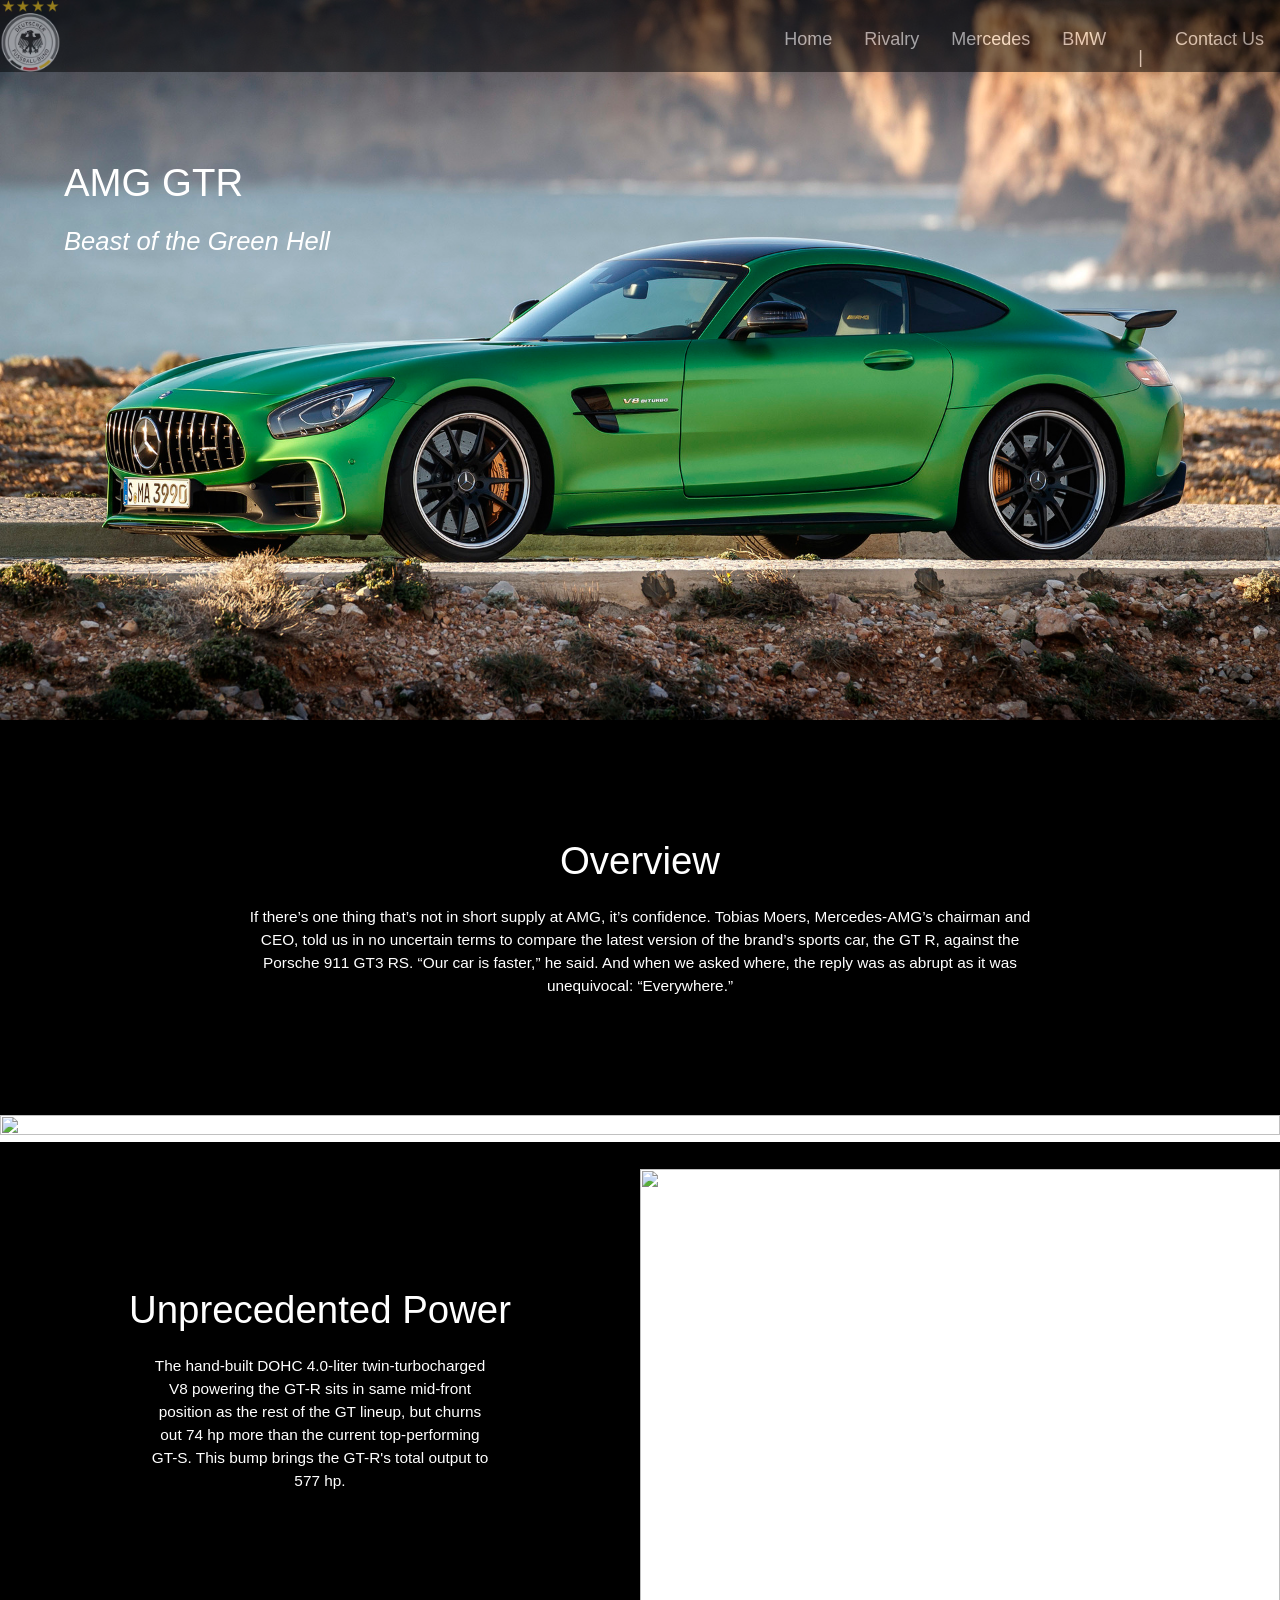
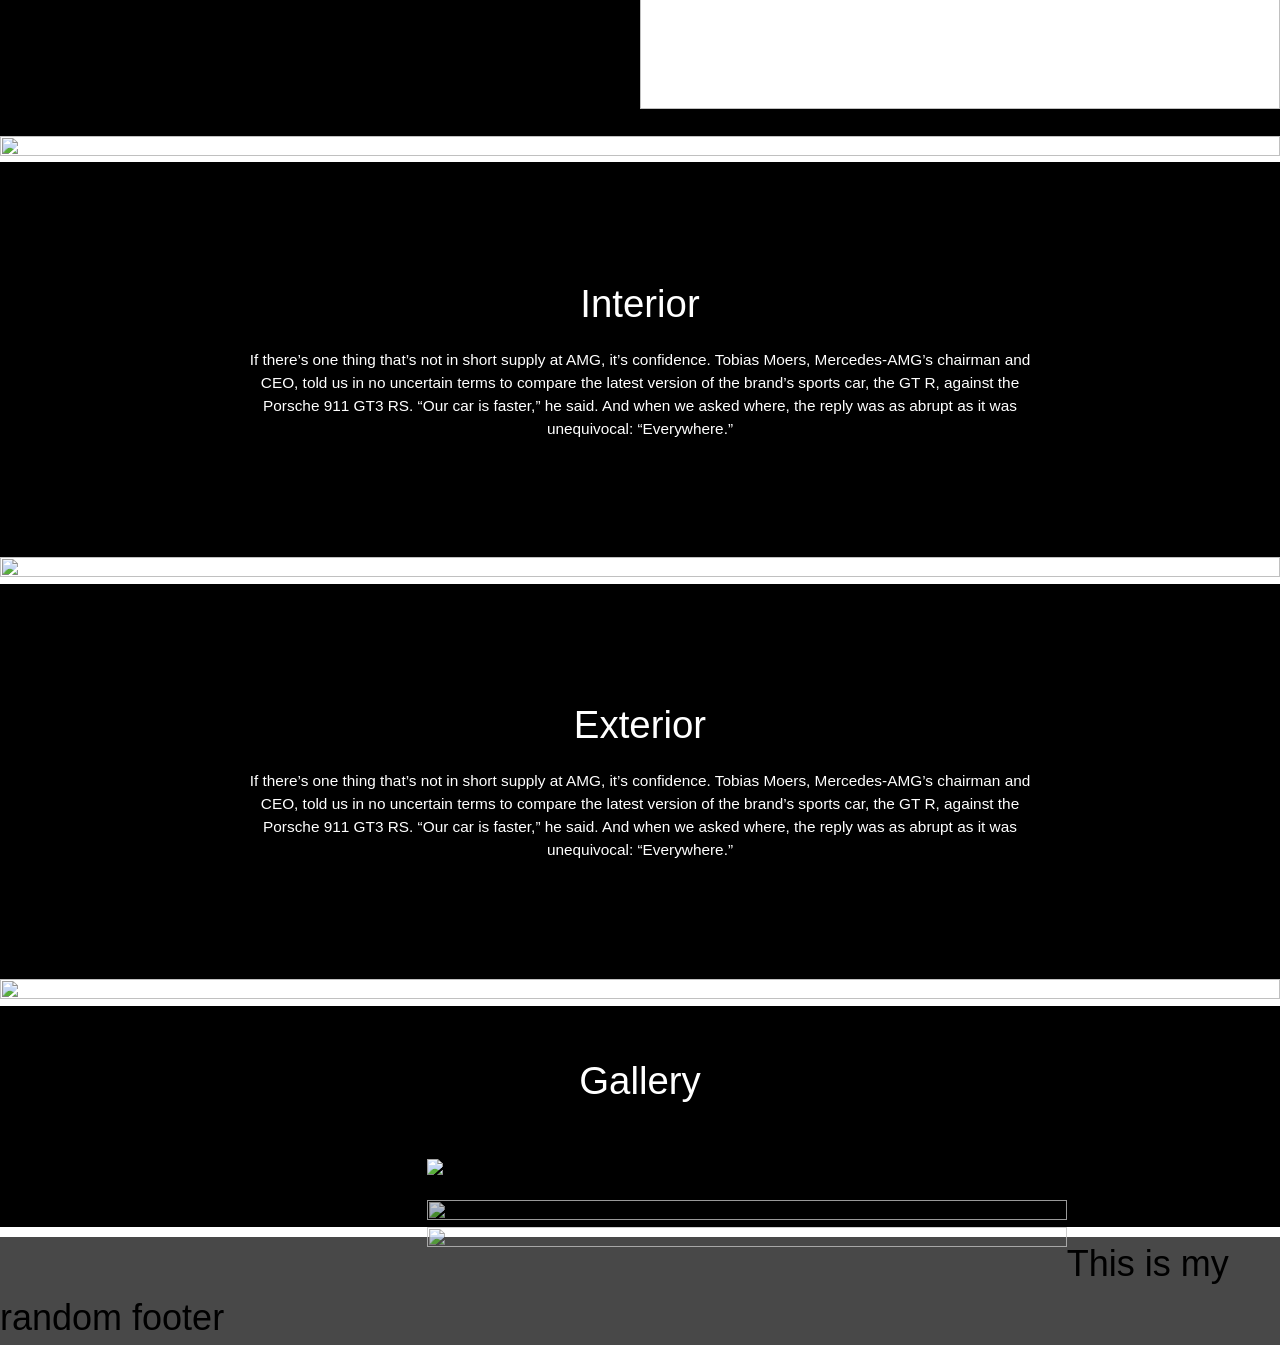
==== about.html @ c5c59b62 "Initial commit" ====
<!DOCTYPE html>
<html lang="en">

<head>
    <meta charset="UTF-8">
    <meta name="viewport" content="width=device-width, initial-scale=1.0">
    <meta http-equiv="X-UA-Compatible" content="ie=edge">
    <link rel="stylesheet" href="https://www.w3schools.com/w3css/4/w3.css">
    <link rel="stylesheet" href="about.css">
    <link rel="stylesheet" href="https://cdnjs.cloudflare.com/ajax/libs/font-awesome/4.7.0/css/font-awesome.min.css">
    <link rel="stylesheet" href="fullpage.css">
    <title>Home</title>
</head>

<body onload="firstrun()">

    <div class="fade-in">
        <div id="myNav" class="overlay">
            <a class="closebtn" onclick="closeNav()">&times;</a>
            <div class="overlay-content">
                <ul>
                    <li> <a href="index.html">Home</a></li>
                    <li> <a href="#">Rivalry</a> </li>
                    <li> <a href="about.html">Mercedes</a> </li>
                    <li> <a href="random.html">BMW</a> </li>
                    <li> <a href="#">Contact Us</a></li>
                </ul>
            </div>
        </div>
        <!-- <div class="contain"> -->
        <div class=" topnav w3-bar w3-top">

            <a href="index.html"><img src="1200px-DFBEagle.svg.png" class="img-responsive" alt=""></a>

            <div class=" topnav-right">

                <a href="index.html" class=" right w3-bar-item w3-button">Home</a>
                <a href="about.html" class=" right w3-bar-item w3-button">Rivalry</a>
                <a href="about.html" class=" right w3-bar-item w3-button">Mercedes</a>
                <a href="random.html" class=" right w3-bar-item w3-button">BMW</a>
                <p style="top:0%" class="w3-bar-item"> |</p>
                <a href="about.html" class=" right w3-bar-item w3-button">Contact Us</a>

            </div>

            <a class="icon" onclick="openNav()">
                <i class="fa fa-bars"></i>
        </div>

        <!-- </div> -->

        <div class="containerBox">
            <div class="text-box">

                <h1 class='font'>AMG GTR</h1>
                <h2 class="font1">Beast of the Green Hell</h2>



            </div>

            <img style="float:left" src="amgGTR.jpg" alt="" class="center">


        </div>


        <div class="back">

            <h1 class="white">Overview</h1>
            <p class="white1">If there’s one thing that’s not in short supply at AMG, it’s confidence. Tobias Moers,
                Mercedes-AMG’s chairman and CEO, told us in no uncertain terms to compare the latest version of the
                brand’s sports car, the GT R, against the Porsche 911 GT3 RS. “Our car is faster,” he said. And when we
                asked where, the reply was as abrupt as it was unequivocal: “Everywhere.”</p>
        </div>

        <div>

            <img src="https://www.mercedes-amg.com/dam/hq/Press/mercedes-amg-gt-and-amg-gt-r-pro/C190-GTRPRO-ext-18C0962_001-hd.jpg/_jcr_content/renditions/original./C190-GTRPRO-ext-18C0962_001-hd.jpg"
                class="center" alt="">
        </div>
        <div class="pad">pad</div>

        <div class="parent">
            <div class="back w3-half">
                <h1 class="white">Unprecedented Power</h1>
                <p class="white1">The hand-built DOHC 4.0-liter twin-turbocharged V8 powering the GT-R sits in same
                    mid-front position as the rest of the GT lineup, but churns out 74 hp more than the current
                    top-performing GT-S. This bump brings the GT-R's total output to 577 hp.</p>
            </div>
            <div class="w3-half">

                <img src="https://cdn.motor1.com/images/mgl/7enNp/s1/2011-235580-mercedes-benz-e-63-amg-with-new-5-5-litre-v8-biturbo-engine-21-04-20111.jpg"
                    class="engine" alt="">
            </div>
        </div>
        <div class="pad">pad</div>

        <!-- <div class="w3-third third">
        <img src="http://www.agency-power.com/blog/wp-content/uploads//AgencyPower_Mercedes_GTS_EXHAUST_DOWNPIPES-35.jpg"
            class="center" alt="">
        <p class="quote">"Sometimes you gotta drive it like you stole it."
            <br>
            - Tamar Gee
        </p>
    </div> -->
        <div class="">

            <img src="https://st.automobilemag.com/uploads/sites/11/2014/11/2016-Mercedes-AMG-GT-S-Edition-1-rear-passenger-profile-tire-burnout.jpg"
                class="engine" alt="">
        </div>

        <div class="back1">

            <h1 class="white">Interior</h1>
            <p class="white1">If there’s one thing that’s not in short supply at AMG, it’s confidence. Tobias Moers,
                Mercedes-AMG’s chairman and CEO, told us in no uncertain terms to compare the latest version of the
                brand’s sports car, the GT R, against the Porsche 911 GT3 RS. “Our car is faster,” he said. And when we
                asked where, the reply was as abrupt as it was unequivocal: “Everywhere.”</p>
        </div>

        <div>
            <img src="https://stat.overdrive.in/wp-content/odgallery/2017/09/37517_Mercedes-Benz%20_AMG_GTR-038.JPG"
                class="center" alt="">
        </div>
        <div class="back">

            <h1 class="white">Exterior</h1>
            <p class="white1">If there’s one thing that’s not in short supply at AMG, it’s confidence. Tobias Moers,
                Mercedes-AMG’s chairman and CEO, told us in no uncertain terms to compare the latest version of the
                brand’s sports car, the GT R, against the Porsche 911 GT3 RS. “Our car is faster,” he said. And when we
                asked where, the reply was as abrupt as it was unequivocal: “Everywhere.”</p>
        </div>
        <div>
            <img src="https://wallpaperstream.com/wallpapers/full/mercedes-hd/Wallpaper-Car-Mercedes-Benz-AMG-GT.jpg"
                class="center" alt="">
        </div>
    </div>
    <div class="back2">

        <h1 class="white">Gallery</h1>

    </div>

    <div>
        <div class="master">
            <div class="row w3-third">

                <div class="column" id="image1">
                    <img src="https://trackworthy.com/wp-content/uploads/2016/12/01-2018-mercedes-amg-gt-r-fd-1.jpg"
                        alt="" style="width:100%" onclick="color()">
                </div>


                <div class="column" id="image2">
                    <img src="http://www.grup-pumsa.cat/uploadwallimgs/b/77/774228_mercedes-amg-gtr-wallpaper.jpg" alt=""
                        style="width:100%" onclick="myFunction(this);">
                </div>
                <div class="column" id="image3">
                    <img src="http://hdqwalls.com/download/mercedes-amg-gtr-4k-wp-1920x1080.jpg" alt="" style="width:100%"
                        onclick="myFunction(this);">

                </div>

                <div class="column" id="image4">
                    <img src="https://cdn.motor1.com/images/mgl/JQ3wA/s1/mercedes-amg-gt-c-roadster-edition-50.jpg" alt=""
                        style="width:100%" onclick="myFunction(this);">
                </div>
                <div class="column" id="image5">
                    <img src="https://www.mercedes-amg.com/dam/hq/model-pages/Vehicles/GT/Coupe/GTR/2018_facelift/C190-GTR-D304458-hd.jpg/_jcr_content/renditions/original./C190-GTR-D304458-hd.jpg"
                        alt="" style="width:100%" onclick="myFunction(this);">
                </div>
                <div class="column" id="image6">
                    <img src="https://hdqwalls.com/download/mercedes-benz-amg-gt-r-2018-rear-pz-1920x1080.jpg" alt=""
                        style="width:100%" onclick="myFunction(this);">
                </div>

                <div class="column" id="image7">
                    <img src="http://www.hdcarwallpapers.com/download/mercedes_amg_gt_r_2018_4k_3-1920x1080.jpg" alt=""
                        style="width:100%" onclick="myFunction(this);">
                </div>
                <div class="column" id="image8">
                    <img src="https://wallpapershome.com/images/wallpapers/mercedes-amg-gtr-1920x1080-2018-cars-4k-17086.jpg"
                        alt="" style="width:100%" onclick="myFunction(this);">
                </div>


            </div>

            <div class="container w3-twothird">
                <span onclick="this.parentElement.style.display='none'" class="closebtn"></span>
                <img id="expandedImg" style="width:100%">
                <!-- <iframe id="vid" frameborder="0"></iframe> -->
            </div>
        </div>

    </div>
    <div class="pad">pad</div>
    <div class="container1">
        <div onmouseover="show()" onmouseout="hide()" class="grow w3-half">
            <h1 id='morecars' class="centered" style="display:none">More cars</h1>
            <img src="https://www.mercedes-amg.com/dam/hq/model-pages/Vehicles/S-class/Coupe/S63/Facelift/c217_int_AMG16220_sx029_int_comp_v006_sc_hr_hd.jpg/_jcr_content/renditions/original./c217_int_AMG16220_sx029_int_comp_v006_sc_hr_hd.jpg"
                class="center" alt="">

        </div>
        <div onmouseover="show1()" onmouseout="hide1()" class="grow w3-half">
            <h1 id='morecars1' style="display:none" class="centered">Concept Vehicles</h1>
            <img src="https://cdn.motor1.com/images/mgl/pZqj1/s1/mercedes-amg-project-one-at-amelia-island.jpg" class="center"
                alt="">


        </div>
    </div>



    <!-- <div class="containerBox" id="slideShowContainer">

            <div class="mySlides fade3">

                <img style="width:100%" class="homePageSlides w3-animate-opacity" id="slidePic1" src="bmw-m6-gran-coupe-by-g-power.jpg">

            </div>

            <div class="mySlides fade3">

                <img style="width:100%" class="homePageSlides w3-animate-opacity" src="mercedes-benz-mercedes-benz-cls-63-amg-automobile-1920x1080-wallpaper.jpg">

            </div>
            <div class="mySlides fade3">

                <img style="width:100%" class="homePageSlides w3-animate-opacity" src="VS.png">

            </div>

            <a class="prev" onclick="plusSlides(-1)">&lsaquo;</a>

            <a class="next" onclick="plusSlides(1)">&rsaquo;</a>


        </div> -->


    <!-- <div class=footer>
        <h1>This is a footer</h1>

    </div> -->

    <div class="pad">pad</div>
    <!-- <div id="footer">
        <h2>this is my footer</h2>
    </div> -->
    <footer class="footer">
        <h1>This is my random footer</h1>
    </footer>

    <script src='cars.js'></script>
</body>

</html>
---- about.css ----
.center {
  display: block;
  margin-left: auto;
  margin-right: auto;
  width: 100%;
  height: 100%;
}

.engine {
  display: block;
  margin-left: auto;
  margin-right: auto;
  width: 100%;
  height: 100%
}

.containerBox {
  position: relative;
  display: flex;
  margin: 0 0;

}

.text-box {
  position: absolute;
  top: 20%;
  height: 100%;
  left: 5%;
  width: 100%;
  padding-bottom: 0;
}

.text-box1 {
  position: relative;
  top: 50%;
  height: 100%;
  /* left: 5%;   */
  width: 100%;
  padding-bottom: 0;

}

.font {
  font-family: 'Franklin Gothic Medium', 'Arial Narrow', Arial, sans-serif;
  font-size: 3vw;
  /* font-weight: 500; */
  color: white;
  margin-left: auto;
  margin-right: auto;
  /* top: 50%;
    left: 10%; */
  padding: 0;
}

.font1 {
  font-family: sans-serif;
  font-size: 2vw;
  font-style: italic;
  color: white;
  margin-left: auto;
  margin-right: auto;
}

.white {
  font-family: 'Franklin Gothic Medium', 'Arial Narrow', Arial, sans-serif;
  font-size: 3vw;
  text-align: center;
  /* font-weight: 500; */
  color: white;
}

.white1 {
  font-family: 'Franklin Gothic Medium', 'Arial Narrow', Arial, sans-serif;
  font-size: 1.2vw;
  text-align: center;
  color: white;
  padding-left: 15%;
  padding-right: 15%
}

.quote {
  font-family: 'Gill Sans', 'Gill Sans MT', Calibri, 'Trebuchet MS', sans-serif;
  font-style: italic;
  font-size: 1.5vw;
  text-align: center;
  color: white;
  padding-left: 15%;
  padding-right: 15%;
}

.white2 {
  font-family: 'Franklin Gothic Medium', 'Arial Narrow', Arial, sans-serif;
  font-size: 3vw;
  text-align: left;
  color: white;
}

@media screen and (max-width: 600px) {
  .white1 {
    font-family: 'Franklin Gothic Medium', 'Arial Narrow', Arial, sans-serif;
    text-align: center;
    color: white;
    font-size: 1.5vh;
    padding-left: 0;
    padding-right: 0;
  }

  .white {
    font-family: 'Franklin Gothic Medium', 'Arial Narrow', Arial, sans-serif;
    font-size: 2.5vh;
    text-align: center;
    font-weight: 500;
    color: white;
  }

  .quote {
    font-family: 'Gill Sans', 'Gill Sans MT', Calibri, 'Trebuchet MS', sans-serif;
    font-style: italic;
    font-size: 3vw;
    text-align: center;
    color: white;
    padding-left: 15%;
    padding-right: 15%
  }
}

.gts {
  float: right;
  width: 100%;
  height: 100%;
}

.txt {
  padding-left: 15vw;
  padding-right: 15vw;
}

.card {

  font-size: 1.4vw;
  font-weight: 400;
  color: rgb(58, 58, 58);
  margin-left: auto;
  margin-right: auto;
  background-color: black;
  color: white;
  display: inline-block;
  padding: 1.5vh 1.5vw;
}

.card:hover {
  background-color: white;
  opacity: 0.5;
  color: black;
  border-style: solid;
  border-color: black;
}


.button:hover {
  background-color: white;
  color: black;

}

.img-responsive {
  height: auto;
  width: auto;
  max-height: 72px;
  max-width: 100px;
  float: left;
  vertical-align: top;
  padding-right: 25px;
}

.contain {
  position: absolute;
  width: 100%;
  height: 100%;

}

.topnav {
  color: white;
  background-color: black;
  display: inline-block;
}

@media screen and (max-width: 600px) {
  .topnav a:not(:checked) {display: none;}
  .topnav a.icon {
    /* float: right; */
    position: absolute;
    top: 30%;
    right: 10%;
    display: block;
  
  }
}

@media screen and (max-width: 600px) {
  .topnav.responsive {
    position: relative;
  }

  .topnav.responsive a.icon {
    position: absolute;
    right: 5;
    top: 0;
  }

  .topnav.responsive a {
    float: none;
    display: block;
    text-align: left;
  }
}

.topnav .icon {
  display: none;
}

.fa {
  transform: scale(2, 2);
}

.topnav-right {
  position: absolute;
  right: 0%;
  top: 25%;
  font-size: 2vw;
  font-size: 2vh;

}

.w3-bar {
  opacity: 0.5;
  size: 10vh;
}

.mySlides {
  display: none;
}

.prev,
.next {
  cursor: pointer;
  position: absolute;
  bottom: 45%;
  width: auto;
  /* margin-top: -120px; */
  padding-left: 10px;
  padding-right: px;
  padding-bottom: 10px;
  color: #A371D1;
  font-weight: bold;
  font-size: 60px;
  transition: 0.5s ease;
  border-radius: 0 15px 15px 0;
}

.next {
  right: 0px;
  border-radius: 15px 0px 0px 15px;
}

.prev:hover,
.next:hover {
  background-color: white;
}

.overlay {
  height: 0%;
  width: 100%;
  position: fixed;
  z-index: 1;
  top: 0;
  left: 0;
  background-color: rgb(0, 0, 0);
  background-color: rgba(0, 0, 0, 0.9);
  overflow-y: hidden;
  transition: 0.5s;
}

.overlay-content {
  position: absolute;
  top: 7%;
  width: 100%;
  text-align: left;
  margin-top: 30px;
}

.overlay a {
  padding: 8px;
  text-decoration: none;
  font-size: 5vw;
  color: #818181;
  display: block;
  transition: 0.3s;
}

.overlay a:hover,
.overlay a:focus {
  color: #f1f1f1;
}

.overlay .closebtn {
  position: absolute;
  top: 20px;
  right: 45px;
  font-size: 60px;
}

@media screen and (max-height: 450px) {
  .overlay {
    overflow-y: auto;
  }

  .overlay a {
    font-size: 20px
  }

  .overlay .closebtn {
    font-size: 40px;
    top: 15px;
    right: 35px;
  }
}

.fade-in {
  animation: animationFrames ease 3s;
  animation-iteration-count: 1;
  transform-origin: 50% 50%;
  animation-fill-mode: forwards;
  /*when the spec is finished*/
  -webkit-animation: animationFrames ease 3s;
  -webkit-animation-iteration-count: 1;
  -webkit-transform-origin: 50% 50%;
  -webkit-animation-fill-mode: forwards;
  /*Chrome 16+, Safari 4+*/
  -moz-animation: animationFrames ease 3s;
  -moz-animation-iteration-count: 1;
  -moz-transform-origin: 50% 50%;
  -moz-animation-fill-mode: forwards;
  /*FF 5+*/
  -o-animation: animationFrames ease 3s;
  -o-animation-iteration-count: 1;
  -o-transform-origin: 50% 50%;
  -o-animation-fill-mode: forwards;
  /*Not implemented yet*/
  -ms-animation: animationFrames ease 3s;
  -ms-animation-iteration-count: 1;
  -ms-transform-origin: 50% 50%;
  -ms-animation-fill-mode: forwards;
  /*IE 10+*/
}

@keyframes animationFrames {
  0% {
    opacity: 0;
    transform: translate(0px, -25px);
  }

  100% {
    opacity: 1;
    transform: translate(0px, 0px);
  }
}

@-moz-keyframes animationFrames {
  0% {
    opacity: 0;
    -moz-transform: translate(0px, -25px);
  }

  100% {
    opacity: 1;
    -moz-transform: translate(0px, 0px);
  }
}

@-webkit-keyframes animationFrames {
  0% {
    opacity: 0;
    -webkit-transform: translate(0px, -25px);
  }

  100% {
    opacity: 1;
    -webkit-transform: translate(0px, 0px);
  }
}

@-o-keyframes animationFrames {
  0% {
    opacity: 0;
    -o-transform: translate(0px, -25px);
  }

  100% {
    opacity: 1;
    -o-transform: translate(0px, 0px);
  }
}

@-ms-keyframes animationFrames {
  0% {
    opacity: 0;
    -ms-transform: translate(0px, -25px);
  }

  100% {
    opacity: 1;
    -ms-transform: translate(0px, 0px);
  }
}

.back {
  background-color: black;
  padding: 8vw 8vh;
  margin: 0;
}

.back1 {
  background-color: black;
  padding: 8vw 8vh;
  /* margin: 0; */
}

.back2 {
  background-color: black;
  padding: 4vh;
}

.parent {
  width: 100%;
  margin: 0 auto;
  height: 60vh;
  /* background-color: black;
  padding-left: 15px;
  padding-right: 15px;
  padding-top: 150px;
  padding-bottom: 150px; */
}


@media only screen and (max-width: 600px) {

  .parent {
    width: 100%;
    margin: 0 auto;
    height: auto;
    background-color: black;
  }

  .third {
    /* padding-top: 15px; */
    /* padding-left: 0;
    padding-right: 0; */
    margin-left: 0;
    margin-right: 0;
    background-color: black;
  }

  .twothird {
    background-color: black;
    padding-right: 0px;
    padding-left: 0px;

  }

  

}


.w3-half {
  height: 100%;
}

.third {
  background-color: black;
  padding: 15px;
}

.twothird {
  background-color: black;
  padding-right: 15px;
  padding-bottom: 50px;
}

.wrap {
  background-color: black;
  padding: 15px
}


.column {
  float: left;
  width: 50%;
}

.column img {
    /* filter: url(filters.svg#grayscale); Firefox 3.5+ */
    /* filter: gray;  IE5+  */
    -webkit-filter: grayscale(1); /* Webkit Nightlies & Chrome Canary */
    transition: all .8s ease-in-out;  
}

.column img:hover {
  -webkit-filter: grayscale(0);
  -transform: scale(1.01);
}

.closebtn {
  position: absolute;
  top: 10px;
  right: 15px;
  color: white;
  font-size: 35px;
  cursor: pointer;
}

.pad {
  padding-top: 0.5vh;
  background-color: black
}

.zoom {
  transition: transform 1s;
  /* margin: 0 auto; */
}

.zoom:hover {
  -ms-transform: scale(1.5);
  /* IE 9 */
  -webkit-transform: scale(1.5);
  /* Safari 3-8 */
  transform: scale(1.5);
}

.grow {
  transition: all 0.8s ease-in-out;
  opacity: 0.8;
}

.grow:hover {
  transform: scale(1.1);
  opacity: 1;
}




.centered {
  position: absolute;
  top: 40%;
  left: 50%;
  transform: translate(-50%, -50%);
  font-size: 5vh;
  color: white;
  font-weight: bold;
  /* z-index: -1; */
}


.container {
  position: relative;


}
.container1 {
  position: relative;
  /* padding: 0 0; */

}

.footer {
  background-color: #484848;
  padding: 0 0;
  /* height: 5vh; */
  /* color: white; */
}
#vid {
   width: 1920px;

  height: 1080px

}

.tre {
  width: 33%;
}
.quatro{
  width: 67%;
 
}
.img {
  /* filter: url(filters.svg#grayscale); Firefox 3.5+ */
    filter: gray; /* IE5+ */
    -webkit-filter: grayscale(1); /* Webkit Nightlies & Chrome Canary */
    transition: all .8s ease-in-out;  
  }

  .img:hover {
  filter: none;
    -webkit-filter: grayscale(0);
    -transform: scale(1.01);
  }
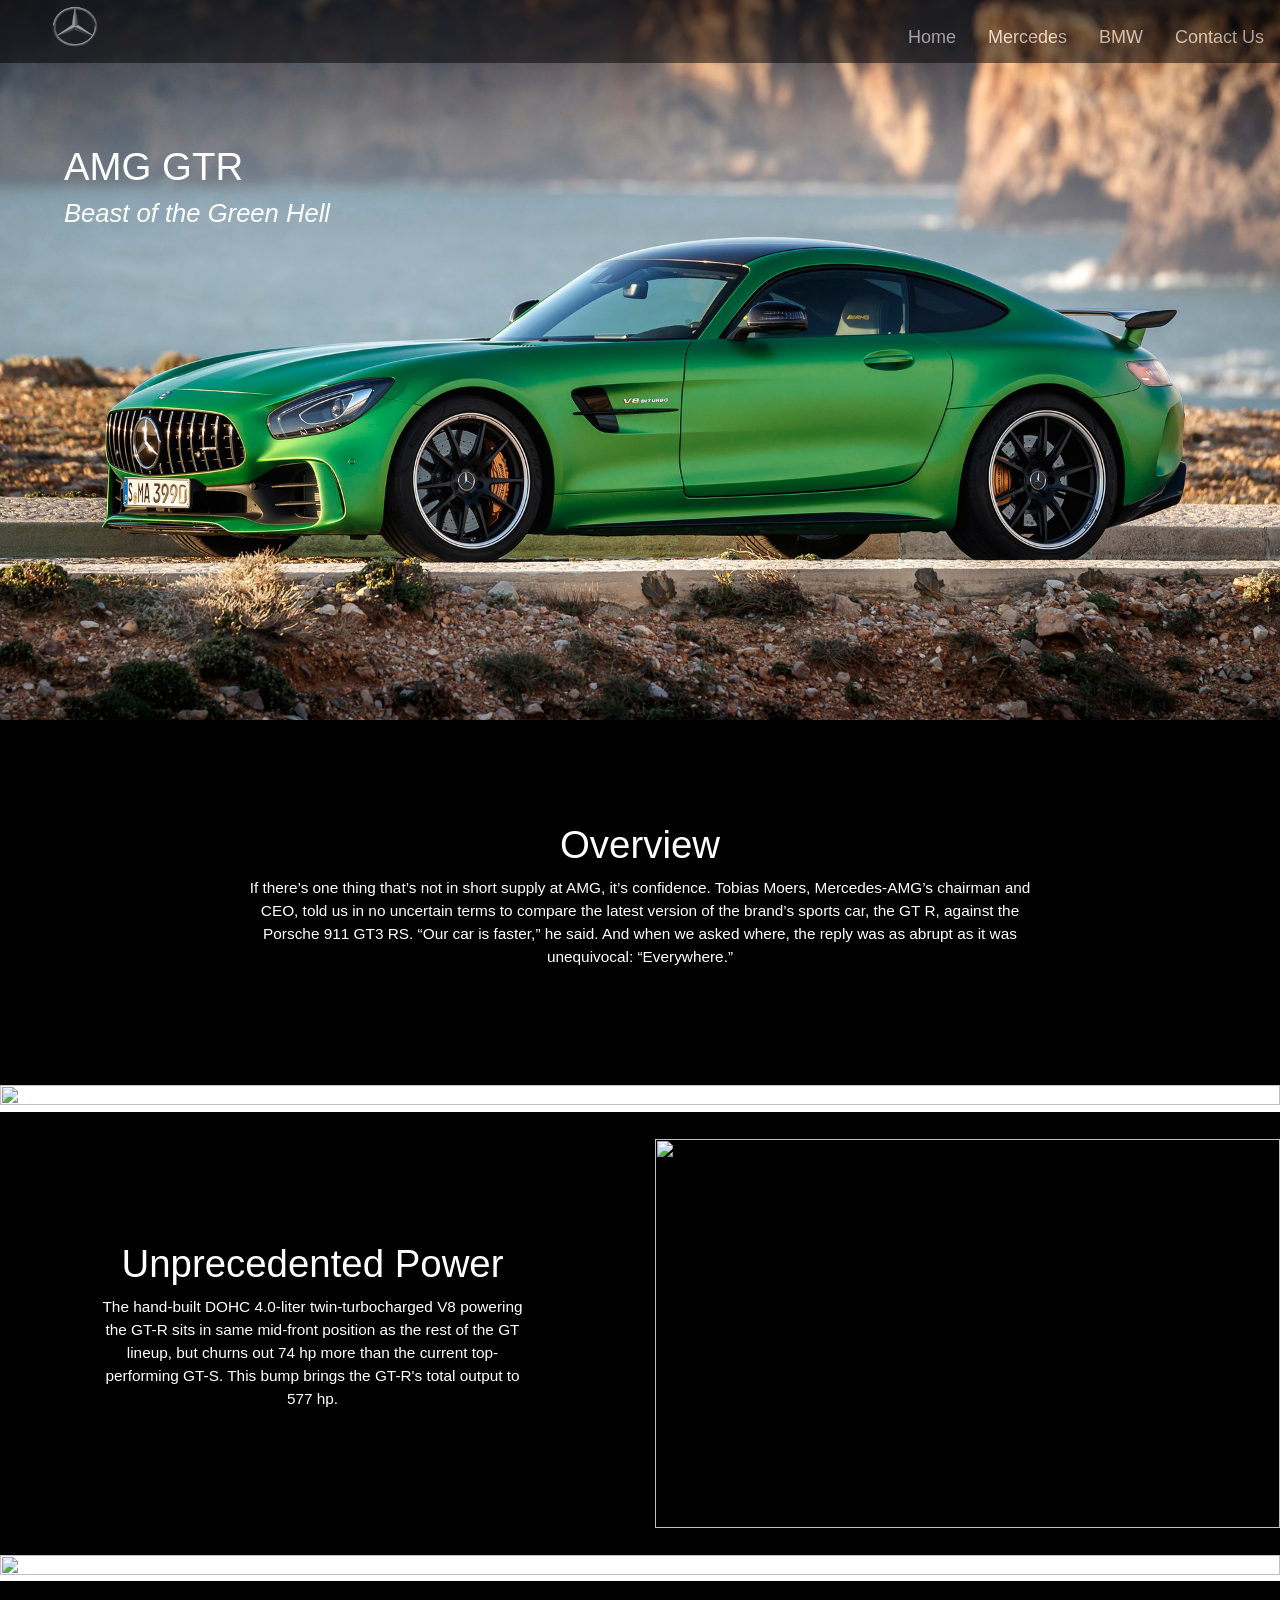
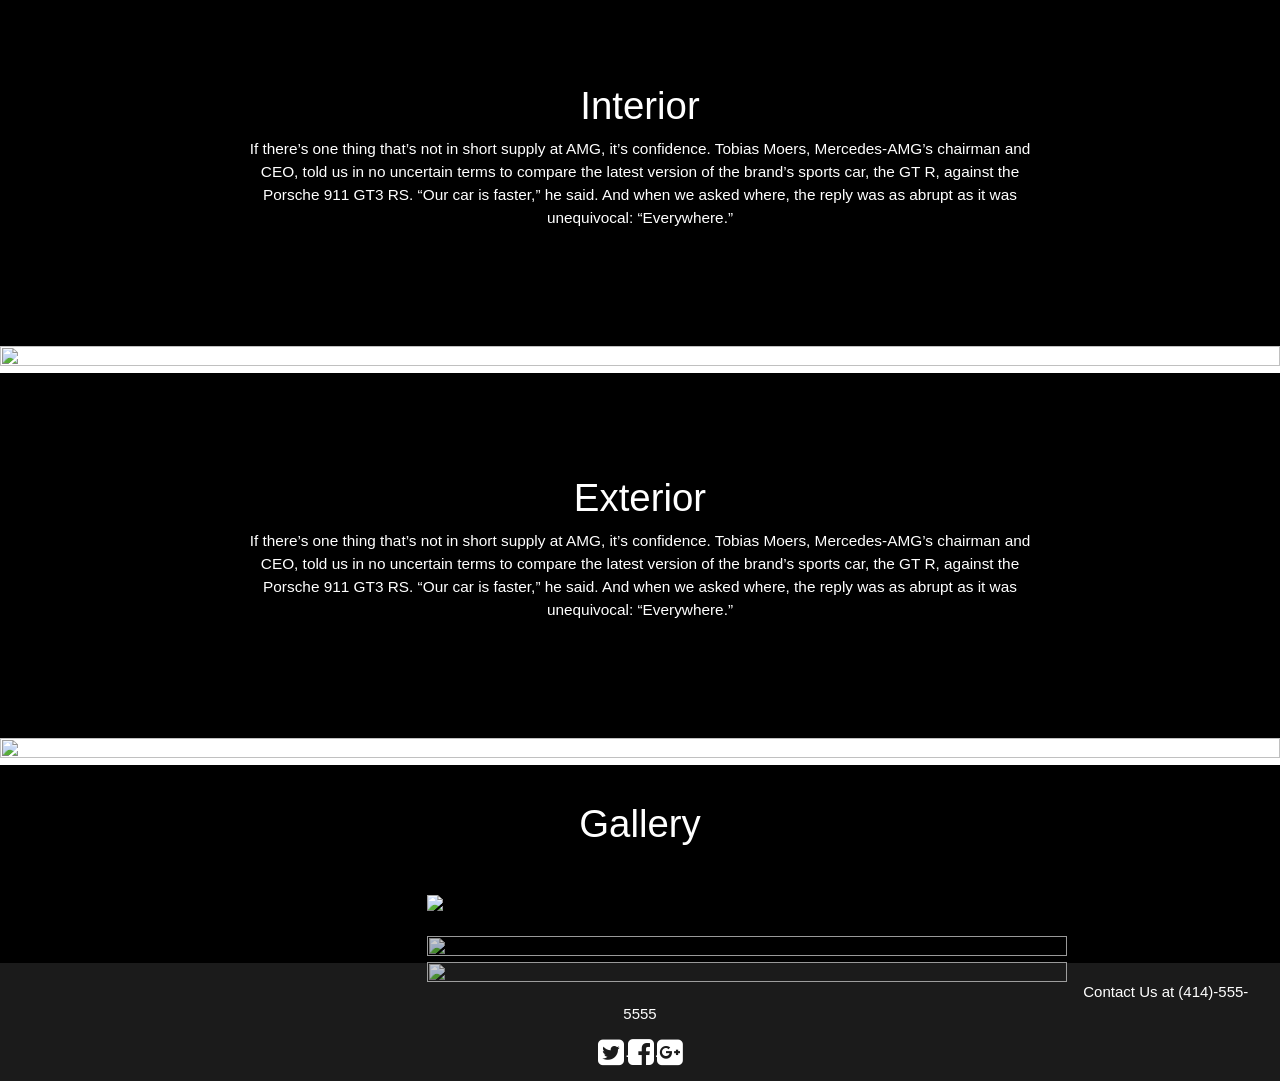
==== commit 8116897b: "today" ====
--- a/about.html
+++ b/about.html
@@ -8,46 +8,43 @@
     <link rel="stylesheet" href="https://www.w3schools.com/w3css/4/w3.css">
     <link rel="stylesheet" href="about.css">
     <link rel="stylesheet" href="https://cdnjs.cloudflare.com/ajax/libs/font-awesome/4.7.0/css/font-awesome.min.css">
-    <link rel="stylesheet" href="fullpage.css">
+    <link rel="stylesheet" href="https://stackpath.bootstrapcdn.com/bootstrap/4.2.1/css/bootstrap.min.css" integrity="sha384-GJzZqFGwb1QTTN6wy59ffF1BuGJpLSa9DkKMp0DgiMDm4iYMj70gZWKYbI706tWS"
+        crossorigin="anonymous">
+    <script src="https://stackpath.bootstrapcdn.com/bootstrap/4.2.1/js/bootstrap.min.js" integrity="sha384-B0UglyR+jN6CkvvICOB2joaf5I4l3gm9GU6Hc1og6Ls7i6U/mkkaduKaBhlAXv9k"
+        crossorigin="anonymous"></script>
     <title>Home</title>
 </head>
 
 <body onload="firstrun()">
-
     <div class="fade-in">
-        <div id="myNav" class="overlay">
-            <a class="closebtn" onclick="closeNav()">&times;</a>
-            <div class="overlay-content">
-                <ul>
-                    <li> <a href="index.html">Home</a></li>
-                    <li> <a href="#">Rivalry</a> </li>
-                    <li> <a href="about.html">Mercedes</a> </li>
-                    <li> <a href="random.html">BMW</a> </li>
-                    <li> <a href="#">Contact Us</a></li>
-                </ul>
-            </div>
-        </div>
-        <!-- <div class="contain"> -->
-        <div class=" topnav w3-bar w3-top">
-
-            <a href="index.html"><img src="1200px-DFBEagle.svg.png" class="img-responsive" alt=""></a>
-
-            <div class=" topnav-right">
-
-                <a href="index.html" class=" right w3-bar-item w3-button">Home</a>
-                <a href="about.html" class=" right w3-bar-item w3-button">Rivalry</a>
-                <a href="about.html" class=" right w3-bar-item w3-button">Mercedes</a>
-                <a href="random.html" class=" right w3-bar-item w3-button">BMW</a>
-                <p style="top:0%" class="w3-bar-item"> |</p>
-                <a href="about.html" class=" right w3-bar-item w3-button">Contact Us</a>
-
-            </div>
-
-            <a class="icon" onclick="openNav()">
-                <i class="fa fa-bars"></i>
-        </div>
-
-        <!-- </div> -->
+    <div id="myNav" class="overlay">
+        <a href="javascript:void(0)" class="closebtn" onclick="closeNav()">&times;</a>
+        <div class="overlay-content">
+            <ul>
+                <li> <a href="index.html">Home</a></li>
+                <li> <a href="about.html">Mercedes</a> </li>
+                <li> <a href="random.html">BMW</a> </li>
+                <li> <a href="contact.html">Contact Us</a></li>
+            </ul>
+        </div>
+    </div>
+    <div class=" topnav w3-top w3-bar">
+
+         <img src="Mercedes-Benz-logo-2011-1920x1080.png" class="img-responsive" alt="">
+
+        <div class=" topnav-right">
+
+            <a href="index.html" class=" right w3-bar-item w3-button">Home</a>
+            <a href="about.html" class=" right w3-bar-item w3-button">Mercedes</a>
+            <a href="random.html" class=" right w3-bar-item w3-button">BMW</a>
+            <a href="contact.html" class=" right w3-bar-item w3-button">Contact Us</a>
+
+        </div>
+
+        <a href="javascript:void(0);" class="icon" onclick="openNav()">
+            <i class="fa fa-bars"></i></a>
+    </div>
+
 
         <div class="containerBox">
             <div class="text-box">
@@ -79,34 +76,27 @@
             <img src="https://www.mercedes-amg.com/dam/hq/Press/mercedes-amg-gt-and-amg-gt-r-pro/C190-GTRPRO-ext-18C0962_001-hd.jpg/_jcr_content/renditions/original./C190-GTRPRO-ext-18C0962_001-hd.jpg"
                 class="center" alt="">
         </div>
-        <div class="pad">pad</div>
-
-        <div class="parent">
-            <div class="back w3-half">
+        <div class="pad">.</div>
+
+        <div class="row">
+            <div class="back col-sm-6">
                 <h1 class="white">Unprecedented Power</h1>
                 <p class="white1">The hand-built DOHC 4.0-liter twin-turbocharged V8 powering the GT-R sits in same
                     mid-front position as the rest of the GT lineup, but churns out 74 hp more than the current
                     top-performing GT-S. This bump brings the GT-R's total output to 577 hp.</p>
             </div>
-            <div class="w3-half">
+            <div class="col-sm-6">
 
                 <img src="https://cdn.motor1.com/images/mgl/7enNp/s1/2011-235580-mercedes-benz-e-63-amg-with-new-5-5-litre-v8-biturbo-engine-21-04-20111.jpg"
                     class="engine" alt="">
             </div>
         </div>
-        <div class="pad">pad</div>
-
-        <!-- <div class="w3-third third">
-        <img src="http://www.agency-power.com/blog/wp-content/uploads//AgencyPower_Mercedes_GTS_EXHAUST_DOWNPIPES-35.jpg"
-            class="center" alt="">
-        <p class="quote">"Sometimes you gotta drive it like you stole it."
-            <br>
-            - Tamar Gee
-        </p>
-    </div> -->
-        <div class="">
-
-            <img src="https://st.automobilemag.com/uploads/sites/11/2014/11/2016-Mercedes-AMG-GT-S-Edition-1-rear-passenger-profile-tire-burnout.jpg"
+        <div class="pad">.</div>
+
+  
+        <div>
+
+            <img src="https://www.miniatures-minichamps.com/22821/mercedes-amg-gtr-green-2017-almost-real-alm820706.jpg"
                 class="engine" alt="">
         </div>
 
@@ -144,50 +134,50 @@
 
     <div>
         <div class="master">
-            <div class="row w3-third">
-
-                <div class="column" id="image1">
+            <div class="w3-third">
+
+                <div class="column1" id="image1">
                     <img src="https://trackworthy.com/wp-content/uploads/2016/12/01-2018-mercedes-amg-gt-r-fd-1.jpg"
-                        alt="" style="width:100%" onclick="color()">
+                        alt="" style="width:100%" onclick="myFunction(this); color1()">
                 </div>
 
 
                 <div class="column" id="image2">
                     <img src="http://www.grup-pumsa.cat/uploadwallimgs/b/77/774228_mercedes-amg-gtr-wallpaper.jpg" alt=""
-                        style="width:100%" onclick="myFunction(this);">
+                        style="width:100%" onclick="myFunction(this); color2()">
                 </div>
                 <div class="column" id="image3">
                     <img src="http://hdqwalls.com/download/mercedes-amg-gtr-4k-wp-1920x1080.jpg" alt="" style="width:100%"
-                        onclick="myFunction(this);">
+                        onclick="myFunction(this); color3()">
 
                 </div>
 
                 <div class="column" id="image4">
                     <img src="https://cdn.motor1.com/images/mgl/JQ3wA/s1/mercedes-amg-gt-c-roadster-edition-50.jpg" alt=""
-                        style="width:100%" onclick="myFunction(this);">
+                        style="width:100%" onclick="myFunction(this); color4()">
                 </div>
                 <div class="column" id="image5">
                     <img src="https://www.mercedes-amg.com/dam/hq/model-pages/Vehicles/GT/Coupe/GTR/2018_facelift/C190-GTR-D304458-hd.jpg/_jcr_content/renditions/original./C190-GTR-D304458-hd.jpg"
-                        alt="" style="width:100%" onclick="myFunction(this);">
+                        alt="" style="width:100%" onclick="myFunction(this); color5()">
                 </div>
                 <div class="column" id="image6">
                     <img src="https://hdqwalls.com/download/mercedes-benz-amg-gt-r-2018-rear-pz-1920x1080.jpg" alt=""
-                        style="width:100%" onclick="myFunction(this);">
+                        style="width:100%" onclick="myFunction(this); color6()">
                 </div>
 
                 <div class="column" id="image7">
                     <img src="http://www.hdcarwallpapers.com/download/mercedes_amg_gt_r_2018_4k_3-1920x1080.jpg" alt=""
-                        style="width:100%" onclick="myFunction(this);">
+                        style="width:100%" onclick="myFunction(this); color7()">
                 </div>
                 <div class="column" id="image8">
                     <img src="https://wallpapershome.com/images/wallpapers/mercedes-amg-gtr-1920x1080-2018-cars-4k-17086.jpg"
-                        alt="" style="width:100%" onclick="myFunction(this);">
-                </div>
-
-
-            </div>
-
-            <div class="container w3-twothird">
+                        alt="" style="width:100%" onclick="myFunction(this); color8()">
+                </div>
+
+
+            </div>
+
+            <div class="pic w3-twothird">
                 <span onclick="this.parentElement.style.display='none'" class="closebtn"></span>
                 <img id="expandedImg" style="width:100%">
                 <!-- <iframe id="vid" frameborder="0"></iframe> -->
@@ -213,47 +203,25 @@
     </div>
 
 
-
-    <!-- <div class="containerBox" id="slideShowContainer">
-
-            <div class="mySlides fade3">
-
-                <img style="width:100%" class="homePageSlides w3-animate-opacity" id="slidePic1" src="bmw-m6-gran-coupe-by-g-power.jpg">
-
-            </div>
-
-            <div class="mySlides fade3">
-
-                <img style="width:100%" class="homePageSlides w3-animate-opacity" src="mercedes-benz-mercedes-benz-cls-63-amg-automobile-1920x1080-wallpaper.jpg">
-
-            </div>
-            <div class="mySlides fade3">
-
-                <img style="width:100%" class="homePageSlides w3-animate-opacity" src="VS.png">
-
-            </div>
-
-            <a class="prev" onclick="plusSlides(-1)">&lsaquo;</a>
-
-            <a class="next" onclick="plusSlides(1)">&rsaquo;</a>
-
-
-        </div> -->
-
-
-    <!-- <div class=footer>
-        <h1>This is a footer</h1>
-
-    </div> -->
-
     <div class="pad">pad</div>
     <!-- <div id="footer">
         <h2>this is my footer</h2>
     </div> -->
-    <footer class="footer">
-        <h1>This is my random footer</h1>
+    <footer class="container-fluid text-center bg ">
+        <p>Contact Us at (414)-555-5555</p>
+        <i class="fa fa-twitter-square"></i> 
+        ..
+        <i class="fa fa-facebook-square"></i>
+        ..
+        <i class="fa fa-google-plus-square"></i>
+        
     </footer>
-
+</div>
+
+    <script src="https://code.jquery.com/jquery-3.3.1.slim.min.js" integrity="sha384-q8i/X+965DzO0rT7abK41JStQIAqVgRVzpbzo5smXKp4YfRvH+8abtTE1Pi6jizo"
+    crossorigin="anonymous"></script>
+<script src="https://cdnjs.cloudflare.com/ajax/libs/popper.js/1.14.6/umd/popper.min.js" integrity="sha384-wHAiFfRlMFy6i5SRaxvfOCifBUQy1xHdJ/yoi7FRNXMRBu5WHdZYu1hA6ZOblgut"
+    crossorigin="anonymous"></script>
     <script src='cars.js'></script>
 </body>
 
--- a/about.css
+++ b/about.css
@@ -164,13 +164,21 @@
 }
 
 .img-responsive {
+  height: 75px;
+  width: 150px;
+  padding-left: 0;
+  /* float: left; */
+
+}
+.imgr {
   height: auto;
   width: auto;
-  max-height: 72px;
+  /* max-height: 72px; */
   max-width: 100px;
   float: left;
   vertical-align: top;
-  padding-right: 25px;
+  padding-bottom: 5px
+  /* padding-right: 25px; */
 }
 
 .contain {
@@ -183,18 +191,21 @@
 .topnav {
   color: white;
   background-color: black;
-  display: inline-block;
+  display: flex;
+  position: fixed;
+  top: 0;
+  overflow: hidden;
+  z-index: 99999;
+  height: 7vh
 }
 
 @media screen and (max-width: 600px) {
   .topnav a:not(:checked) {display: none;}
   .topnav a.icon {
-    /* float: right; */
     position: absolute;
     top: 30%;
     right: 10%;
     display: block;
-  
   }
 }
 
@@ -216,9 +227,9 @@
   }
 }
 
-.topnav .icon {
-  display: none;
-}
+  .topnav .icon {
+    display: none;
+  }
 
 .fa {
   transform: scale(2, 2);
@@ -420,6 +431,9 @@
   padding: 8vw 8vh;
   margin: 0;
 }
+.col-sm-6 {
+  background-color: black
+}
 
 .back1 {
   background-color: black;
@@ -494,24 +508,28 @@
   padding: 15px
 }
 
-
+.column1 {
+  float: left;
+  width: 50%;
+}
 .column {
   float: left;
   width: 50%;
 }
 
-.column img {
+.column{
     /* filter: url(filters.svg#grayscale); Firefox 3.5+ */
     /* filter: gray;  IE5+  */
     -webkit-filter: grayscale(1); /* Webkit Nightlies & Chrome Canary */
-    transition: all .8s ease-in-out;  
-}
-
-.column img:hover {
+    transition: all .7s ease-in-out;  
+}
+
+.column:hover {
   -webkit-filter: grayscale(0);
-  -transform: scale(1.01);
-}
-
+}
+.yes {
+  -webkit-filter: grayscale(0)
+}
 .closebtn {
   position: absolute;
   top: 10px;
@@ -523,7 +541,8 @@
 
 .pad {
   padding-top: 0.5vh;
-  background-color: black
+  background-color: black;
+  color: transparent
 }
 
 .zoom {
@@ -575,11 +594,10 @@
 
 }
 
-.footer {
-  background-color: #484848;
-  padding: 0 0;
-  /* height: 5vh; */
-  /* color: white; */
+.bg {
+  background-color: #1b1b1b;
+  color: white;
+  padding: 2vh
 }
 #vid {
    width: 1920px;
@@ -593,17 +611,8 @@
 }
 .quatro{
   width: 67%;
- 
-}
-.img {
-  /* filter: url(filters.svg#grayscale); Firefox 3.5+ */
-    filter: gray; /* IE5+ */
-    -webkit-filter: grayscale(1); /* Webkit Nightlies & Chrome Canary */
-    transition: all .8s ease-in-out;  
-  }
-
-  .img:hover {
-  filter: none;
-    -webkit-filter: grayscale(0);
-    -transform: scale(1.01);
-  }
+}
+
+.pic {
+  position: relative;
+}
